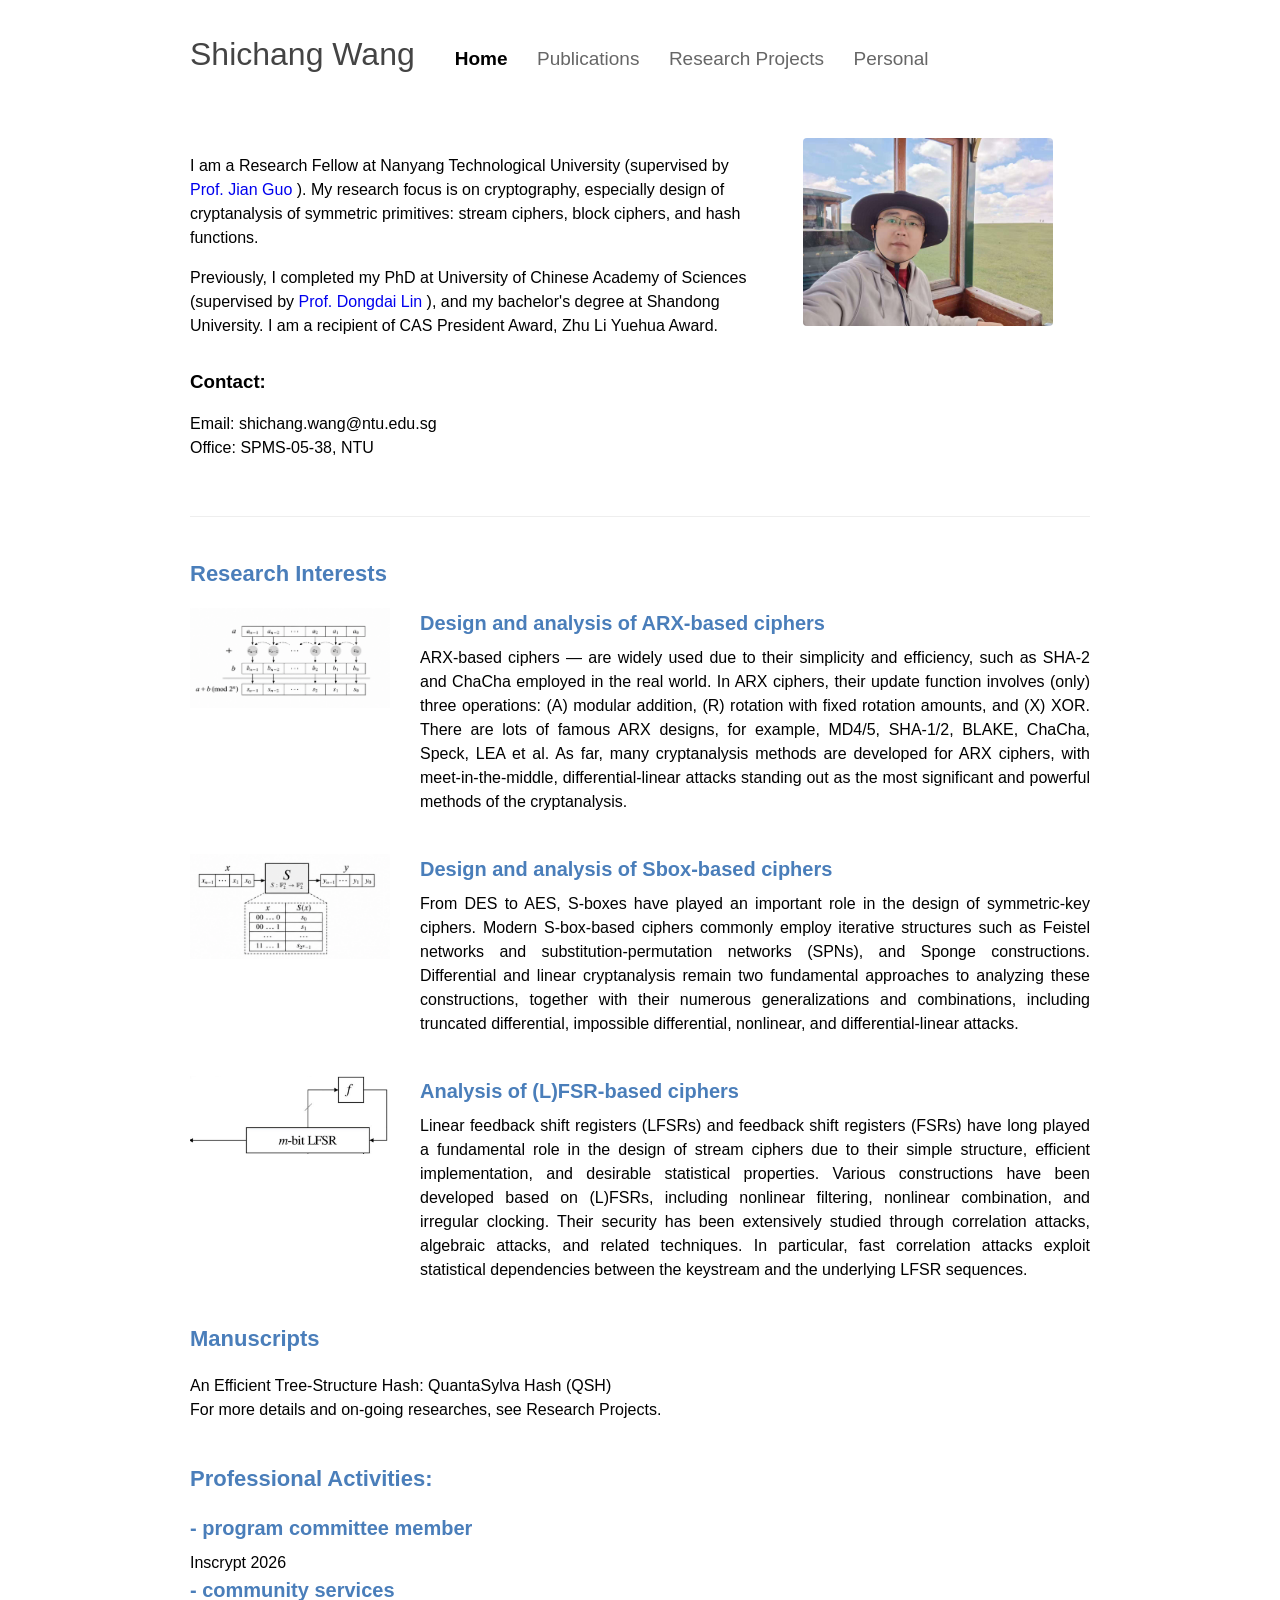
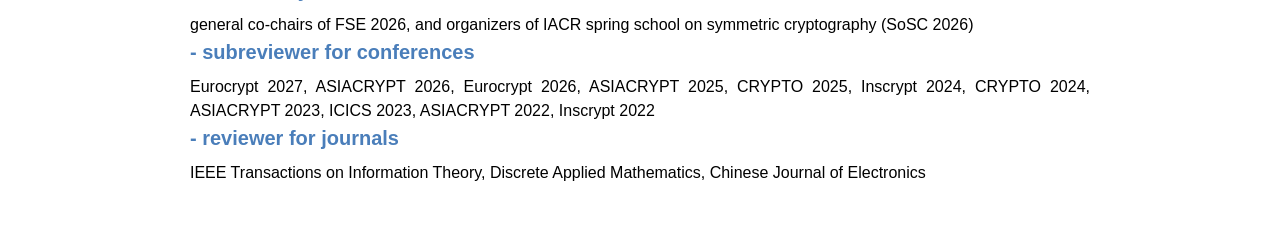
==== index.html @ e1a8bf3b "Add files via upload" ====
<!DOCTYPE html>
<html lang="en">
<head>
    <meta charset="UTF-8">
    <meta name="viewport" content="width=device-width, initial-scale=1.0">
    <title>Shichang Wang - Home</title>
    <link rel="stylesheet" href="style.css">
</head>
<body>

    <nav class="navbar">
        <span class="logo">Shichang Wang</span>
        <div class="nav-links">
            <a href="index.html" style="font-weight:bold; color:#000;">Home</a>
            <a href="publications.html">Publications</a>
            <!-- <a href="#talks">Talks</a> -->
            <!-- <a href="#teaching">Teaching</a> -->
            <a href="research_project.html">Research Projects</a>
            <a href="personal.html">Personal</a>
        </div>
    </nav>

    <main class="container">
        <div class="intro-section">
            <div class="intro-text">
                <p>I am a Research Fellow at Nanyang Technological University (supervised by 
                    <a href="https://guo.crypto.sg" target="_blank" rel="noopener noreferrer" style="text-decoration: none;">Prof. Jian Guo</a>
                ). 
                My research focus is on cryptography, especially design of cryptanalysis of symmetric primitives: stream ciphers, block ciphers, and hash functions.</p>
                
                <p>Previously, I completed my PhD at University of Chinese Academy of Sciences (supervised by
                    <a href="https://people.ucas.ac.cn/~ddlin?language=en" target="_blank" rel="noopener noreferrer" style="text-decoration: none;">Prof. Dongdai Lin</a>
                ), 
                and my bachelor's degree at Shandong University. I am a recipient of CAS President Award, Zhu Li Yuehua Award. </p>
                <!-- , and Best Paper Award of Inscrypt 2024.</p> -->
                
                <!-- <p><strong>Prospective Students:</strong> [Your policy about students, e.g., "I am looking for motivated PhD students..."]</p> -->

                <h3>Contact:</h3>
                <p>
                    Email: shichang.wang@ntu.edu.sg <br>
                    Office: SPMS-05-38, NTU
                </p>
            </div>
            
            <div class="intro-image">
                <img src="avatar.jpg" alt="Your Portrait">
            </div>
        </div>

        <hr>

        <section id="interests">
        <h2 class="section-title">Research Interests</h2>

        <div class="interest-item">
            <div class="interest-image">
                <img src="assets/arx.png" alt="ARX ciphers">
            </div>
            <div class="interest-content">
                <h3>Design and analysis of ARX-based ciphers</h3>
                <p>ARX-based ciphers — are widely used due to their simplicity and efficiency, such as SHA-2 and ChaCha employed in the real world. In ARX ciphers, their update function involves (only) three operations: (A) modular addition, (R) rotation with fixed rotation amounts, and (X) XOR. 

                There are lots of famous ARX designs, for example, MD4/5, SHA-1/2, BLAKE, ChaCha, Speck, LEA et al. As far, many cryptanalysis methods are developed for ARX ciphers, with meet-in-the-middle, differential-linear attacks standing out as the most significant and powerful methods of the cryptanalysis.
                </p>
            </div>
        </div>

        <div class="interest-item">
            <div class="interest-image">
                <img src="assets/sbox.png" alt="S-box ciphers">
            </div>
            <div class="interest-content">
                <h3>Design and analysis of Sbox-based ciphers</h3>
                <p>From DES to AES, S-boxes have played an important role in the design of symmetric-key ciphers. Modern S-box-based ciphers commonly employ iterative structures such as Feistel networks and substitution-permutation networks (SPNs), and Sponge constructions.
                Differential and linear cryptanalysis remain two fundamental approaches to analyzing these constructions, together with their numerous generalizations and combinations, including truncated differential, impossible differential, nonlinear, and differential-linear attacks.
                </p>
            </div>
        </div>

        <div class="interest-item">
            <div class="interest-image">
                <img src="assets/lfsr.png" alt="(L)FSR ciphers">
            </div>
            <div class="interest-content">
                <h3>Analysis of (L)FSR-based ciphers</h3>
                <p>Linear feedback shift registers (LFSRs) and feedback shift registers (FSRs) have long played a fundamental role in the design of stream ciphers due to their simple structure, efficient implementation, and desirable statistical properties.
                Various constructions have been developed based on (L)FSRs, including nonlinear filtering, nonlinear combination, and irregular clocking. Their security has been extensively studied through correlation attacks, algebraic attacks, and related techniques. In particular, fast correlation attacks exploit statistical dependencies between the keystream and the underlying LFSR sequences.
                </p>
            </div>
        </div>
        </section>

        <section id="interests">
        <h2 class="section-title">Manuscripts</h2>
        <div class="interest-item">
            <div class="interest-content">
                <p>An Efficient Tree-Structure Hash: QuantaSylva Hash (QSH)</p>
                <p>For more details and on-going researches, see Research Projects.</p>
            </div>
        </div>
        </section>

        <section id="interests">
        <h2 class="section-title">Professional Activities:</h2>

<!--         <div class="interest-item">
            <div class="interest-content">
                <h3>program commitee member</h3>
                <p>Inscrypt 2026</p>
            </div>
        </div> -->

        <div class="interest-item">
            <div class="interest-content">
                <h3> - program committee member</h3>
                <p>Inscrypt 2026</p>
                <h3> - community services</h3>
                <p>general co-chairs of FSE 2026, and organizers of IACR spring school on symmetric cryptography (SoSC 2026)</p>
                <h3> - subreviewer for conferences</h3>
                <p>Eurocrypt 2027, ASIACRYPT 2026, Eurocrypt 2026, ASIACRYPT 2025, CRYPTO 2025, Inscrypt 2024, CRYPTO 2024, ASIACRYPT 2023, ICICS 2023, ASIACRYPT 2022, Inscrypt 2022</p>
                <h3> - reviewer for journals</h3>
                <p>IEEE Transactions on Information Theory, Discrete Applied Mathematics, Chinese Journal of Electronics</p>
            </div>
        </div>

        </section>

    </main>

</body>
</html>
---- style.css ----
/* 基础设置 */
body {
    font-family: -apple-system, BlinkMacSystemFont, "Helvetica", Roboto, Arial, sans-serif;
    line-height: 1.5;
    color: #000;
    margin: 0;
    padding: 0;
}

.container {
    max-width: 900px;
    margin: 0 auto;
    padding: 20px;
}

/* 优化导航栏：让名字和链接更紧凑 */
.navbar {
    display: flex;
    align-items: baseline; /* 底部对齐 */
    padding: 30px 0 10px 0;
    max-width: 900px;
    margin: 0 auto;
}

.logo {
    font-size: 32px;
    font-weight: 500;
    color: #444;
    margin-right: 40px; /* 缩小这个值可以让导航链接离名字更近 */
}

.nav-links a {
    margin-right: 25px; /* 链接之间的间距 */
    text-decoration: none;
    color: #666;
    font-size: 19px;
}

.nav-links a:hover {
    color: #000;
}

/* 介绍区域布局 */
.intro-section {
    display: flex;
    gap: 40px;
    margin-top: 30px;
}

.intro-text {
    flex: 2;
    font-size: 16px;
}

.intro-image {
    flex: 1;
}

.intro-image img {
    width: 100%;
    max-width: 250px;
    border-radius: 4px; /* 略带圆角，比纯直角高级 */
}

/* 标题样式 */
h3 { margin-top: 30px; margin-bottom: 10px; }

.section-title {
    color: #4a7eba; /* 类似截图中的蓝色 */
    font-size: 22px;
}

hr {
    border: 0;
    border-top: 1px solid #eee;
    margin: 40px 0;
}

/* Research Interests 图文混排样式 */
.interest-item {
    display: flex;
    align-items: flex-start; /* 图片和文字顶部对齐 */
    gap: 30px;               /* 图片和文字之间的距离，不要设太大 */
    margin-bottom: 40px;     /* 每一项研究之间的间距 */
}

.interest-image {
    flex: 0 0 200px;         /* 固定图片区域宽度为200px */
}

.interest-image img {
    width: 100%;
    height: auto;
    display: block;
}

.interest-content {
    flex: 1;
}

.interest-content h3 {
    margin-top: 0;           /* 确保标题和图片顶部对齐 */
    color: #4a7eba;          /* 截图中的蓝色标题 */
    font-size: 20px;
    margin-bottom: 8px;
}

.interest-content p {
    margin: 0;
    font-size: 16px;
    text-align: justify;     /* 两端对齐，学术风标配 */
}


/* 筛选标签样式 */
.filter-tags {
    margin-bottom: 30px;
    line-height: 1.8;
}

.filter-item {
    margin-right: 15px;
    cursor: pointer;
    color: #4a7eba; /* 经典的学术蓝 */
    font-size: 15px;
}

.filter-item.active {
    font-weight: bold;
    color: #000;
}

.filter-item:hover {
    text-decoration: underline;
}

/* 论文条目布局 */
.pub-container {
    list-style: none;
    padding: 0;
}

.pub-item {
    display: flex;
    justify-content: space-between;
    align-items: flex-start;
    margin-bottom: 25px;
    padding-bottom: 10px;
    transition: 0.3s;
}

/* 筛选隐藏逻辑 */
.pub-item.hide {
    display: none;
}

.pub-info {
    flex: 1;
    display: flex;
    flex-direction: column;
}

.pub-title {
    font-weight: 500;
    font-size: 17px;
    color: #000;
}

.pub-authors {
    color: #666;
    font-size: 15px;
}

.pub-venue {
    color: #4a7eba;
    font-size: 15px;
}

.award {
    font-weight: bold;
    color: #333;
}

/* 右侧图标 */
.pub-icons {
    display: flex;
    gap: 15px;
    margin-left: 20px;
}

.pub-icons a {
    text-decoration: none;
    color: #4a7eba;
    font-size: 18px;
    opacity: 0.7;
}

.pub-icons a:hover {
    opacity: 1;
}
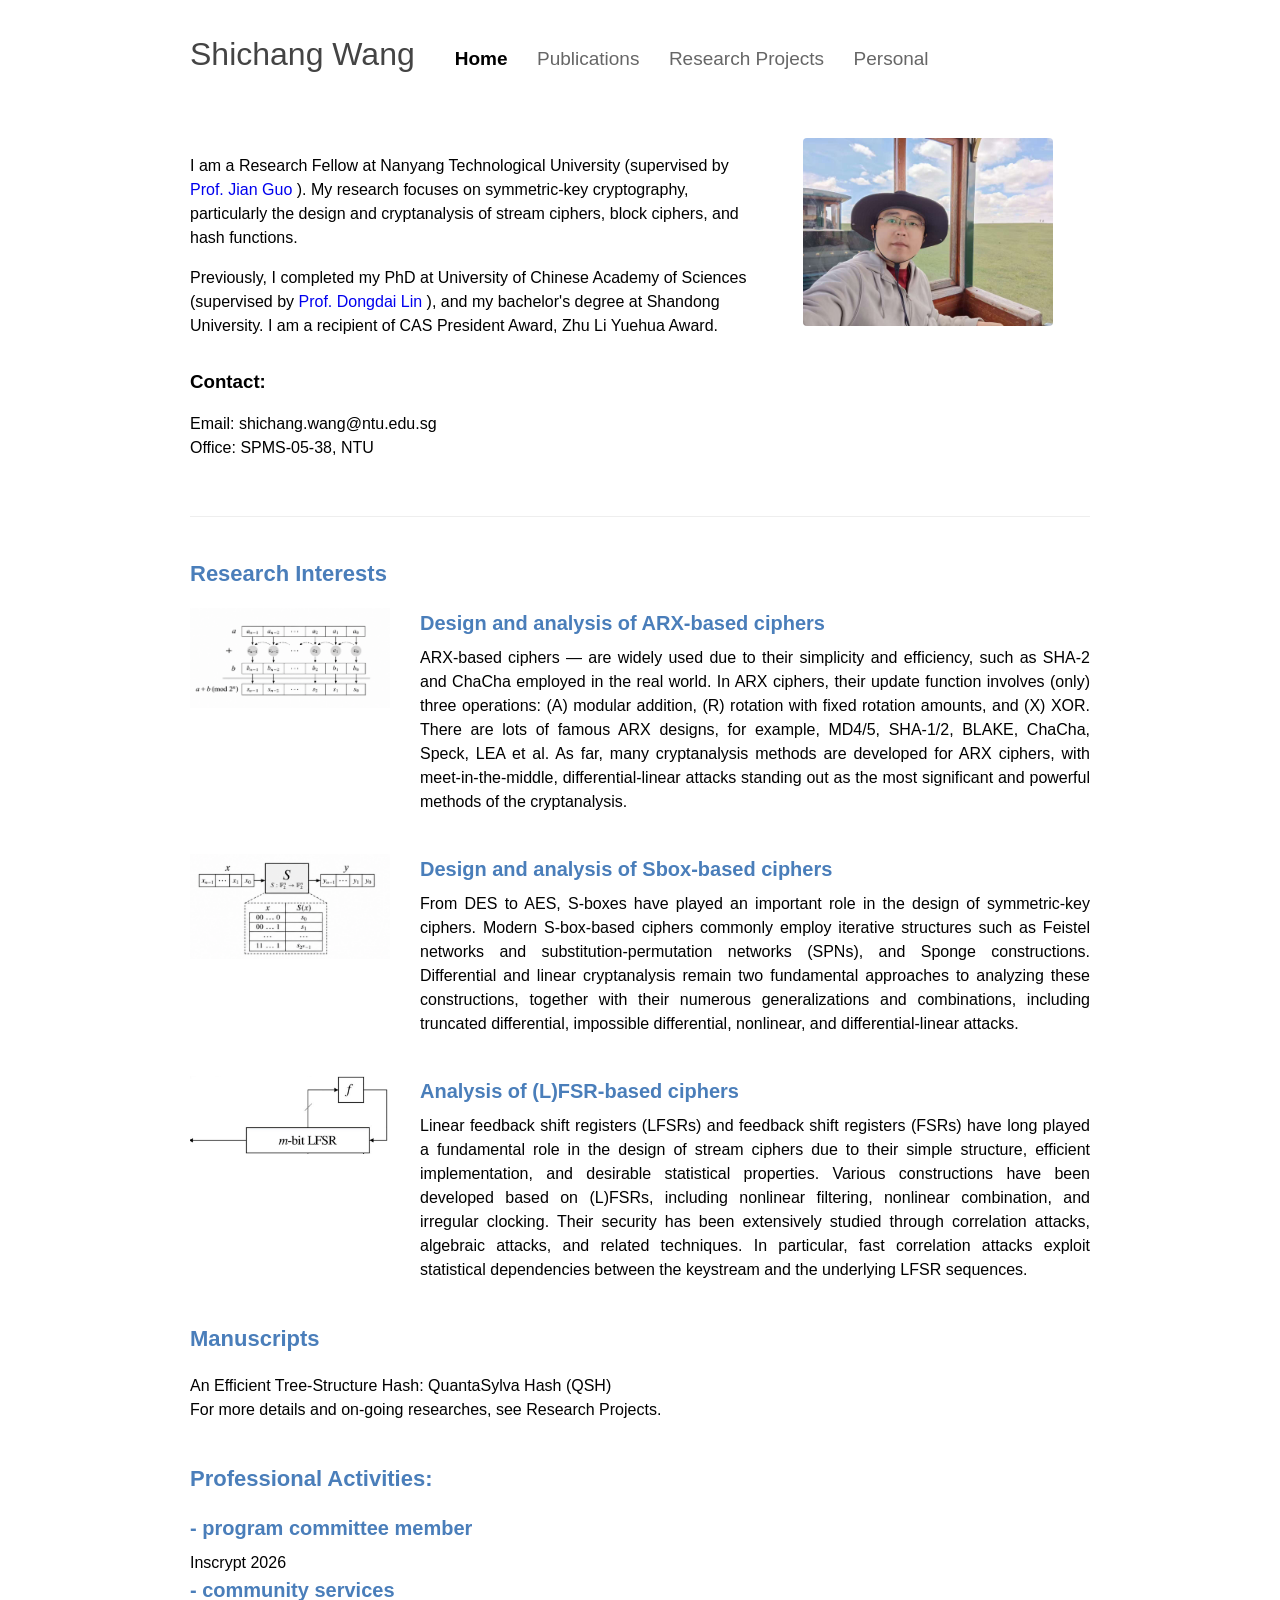
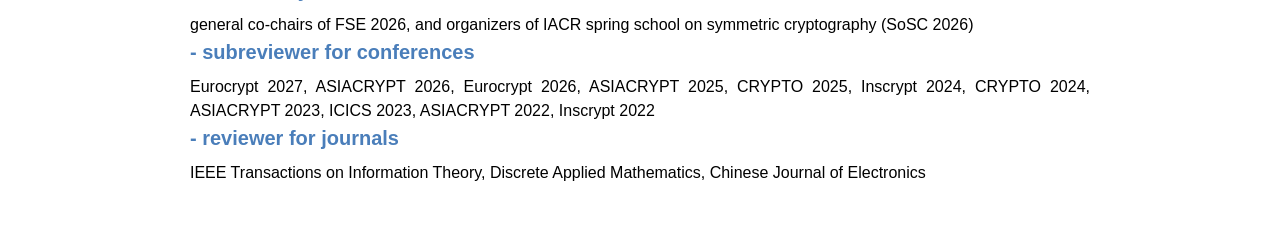
==== commit 28454943: "Correct research focus wording in index.html" ====
--- a/index.html
+++ b/index.html
@@ -26,7 +26,8 @@
                 <p>I am a Research Fellow at Nanyang Technological University (supervised by 
                     <a href="https://guo.crypto.sg" target="_blank" rel="noopener noreferrer" style="text-decoration: none;">Prof. Jian Guo</a>
                 ). 
-                My research focus is on cryptography, especially design of cryptanalysis of symmetric primitives: stream ciphers, block ciphers, and hash functions.</p>
+                My research focuses on symmetric-key cryptography, particularly the design and cryptanalysis of stream ciphers, block ciphers, and hash functions.
+                </p>
                 
                 <p>Previously, I completed my PhD at University of Chinese Academy of Sciences (supervised by
                     <a href="https://people.ucas.ac.cn/~ddlin?language=en" target="_blank" rel="noopener noreferrer" style="text-decoration: none;">Prof. Dongdai Lin</a>
@@ -129,4 +130,4 @@
     </main>
 
 </body>
-</html>+</html>
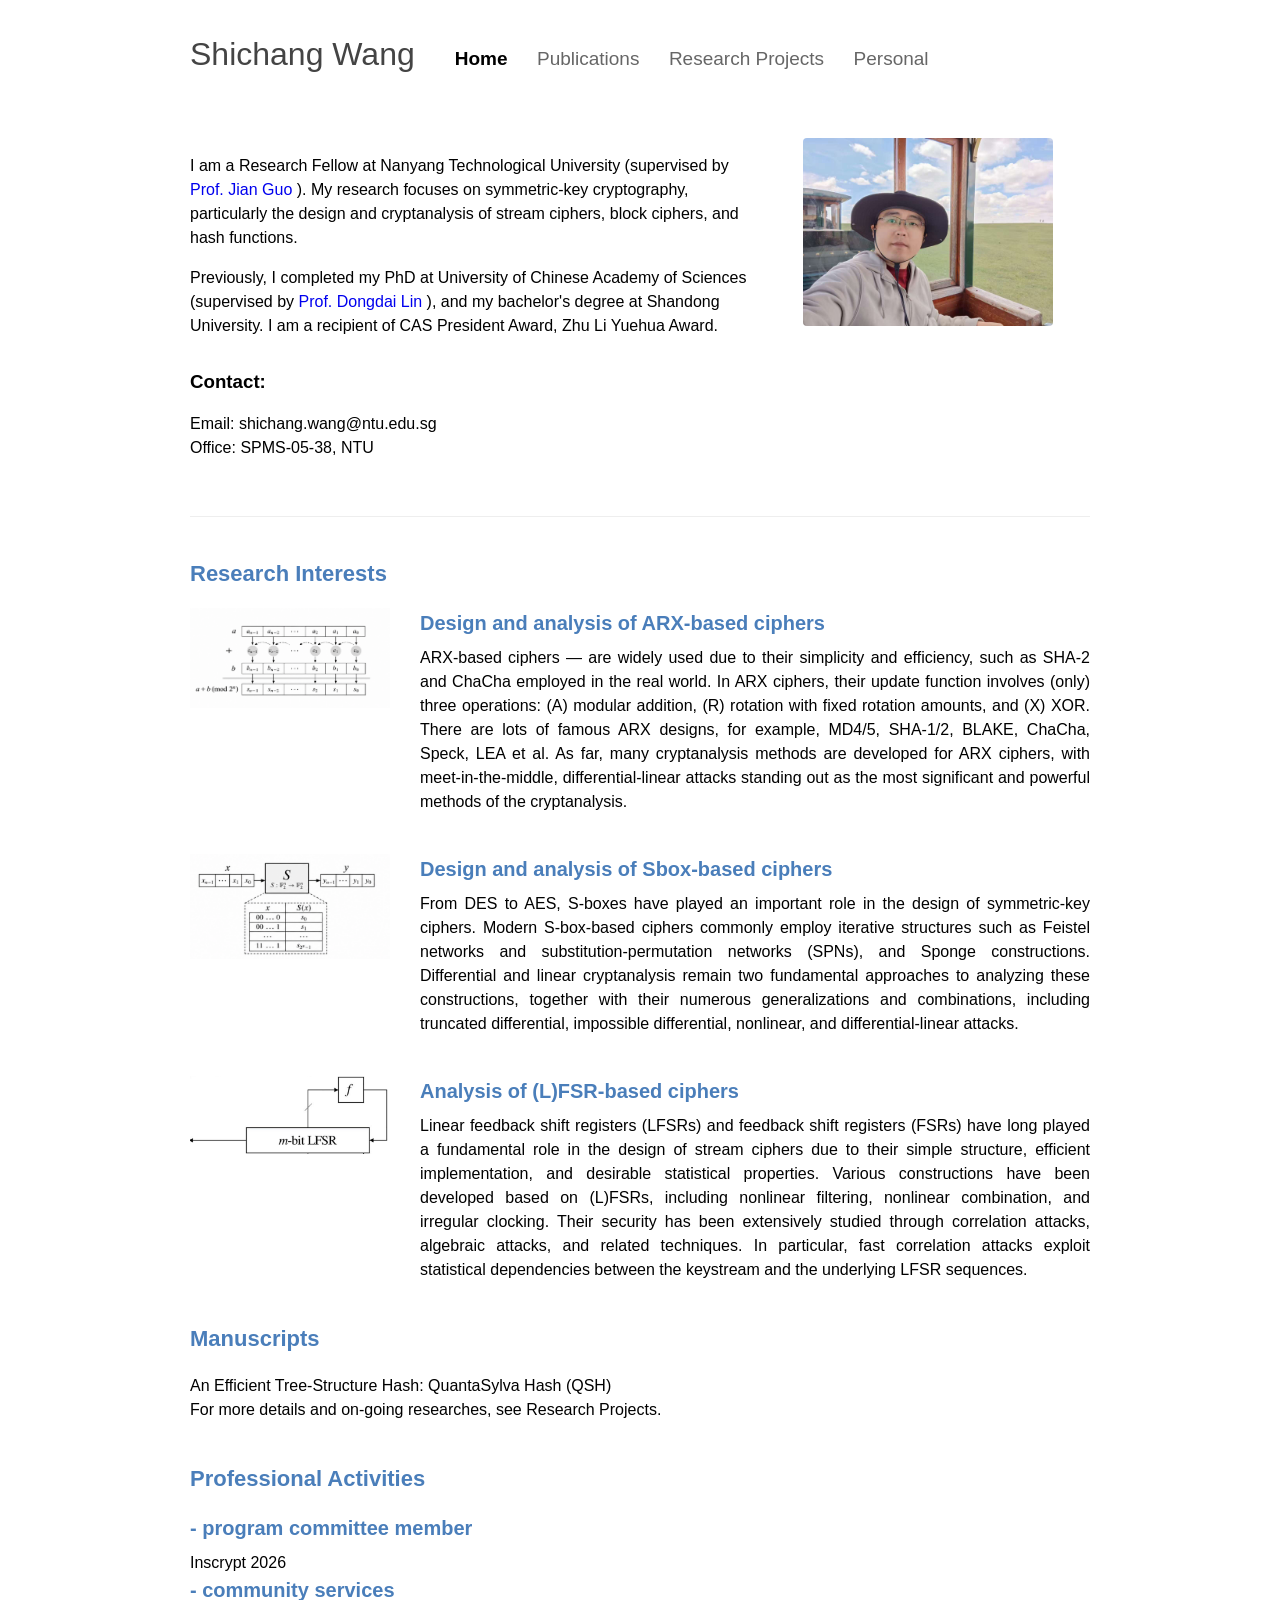
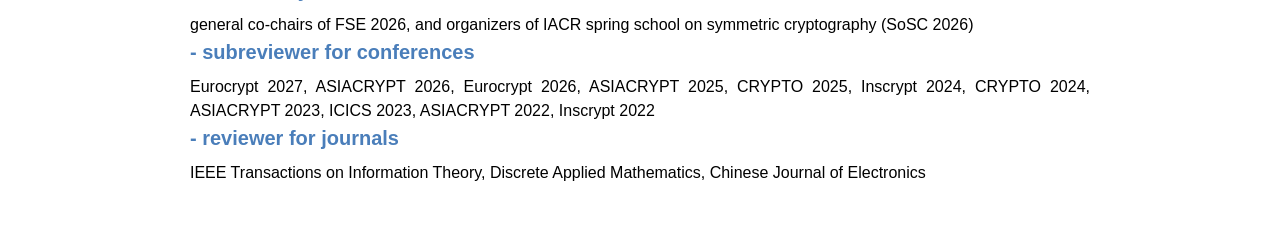
==== commit e78cd518: "Add files via upload" ====
--- a/index.html
+++ b/index.html
@@ -103,14 +103,7 @@
         </section>
 
         <section id="interests">
-        <h2 class="section-title">Professional Activities:</h2>
-
-<!--         <div class="interest-item">
-            <div class="interest-content">
-                <h3>program commitee member</h3>
-                <p>Inscrypt 2026</p>
-            </div>
-        </div> -->
+        <h2 class="section-title">Professional Activities</h2>
 
         <div class="interest-item">
             <div class="interest-content">
@@ -130,4 +123,4 @@
     </main>
 
 </body>
-</html>
+</html>
